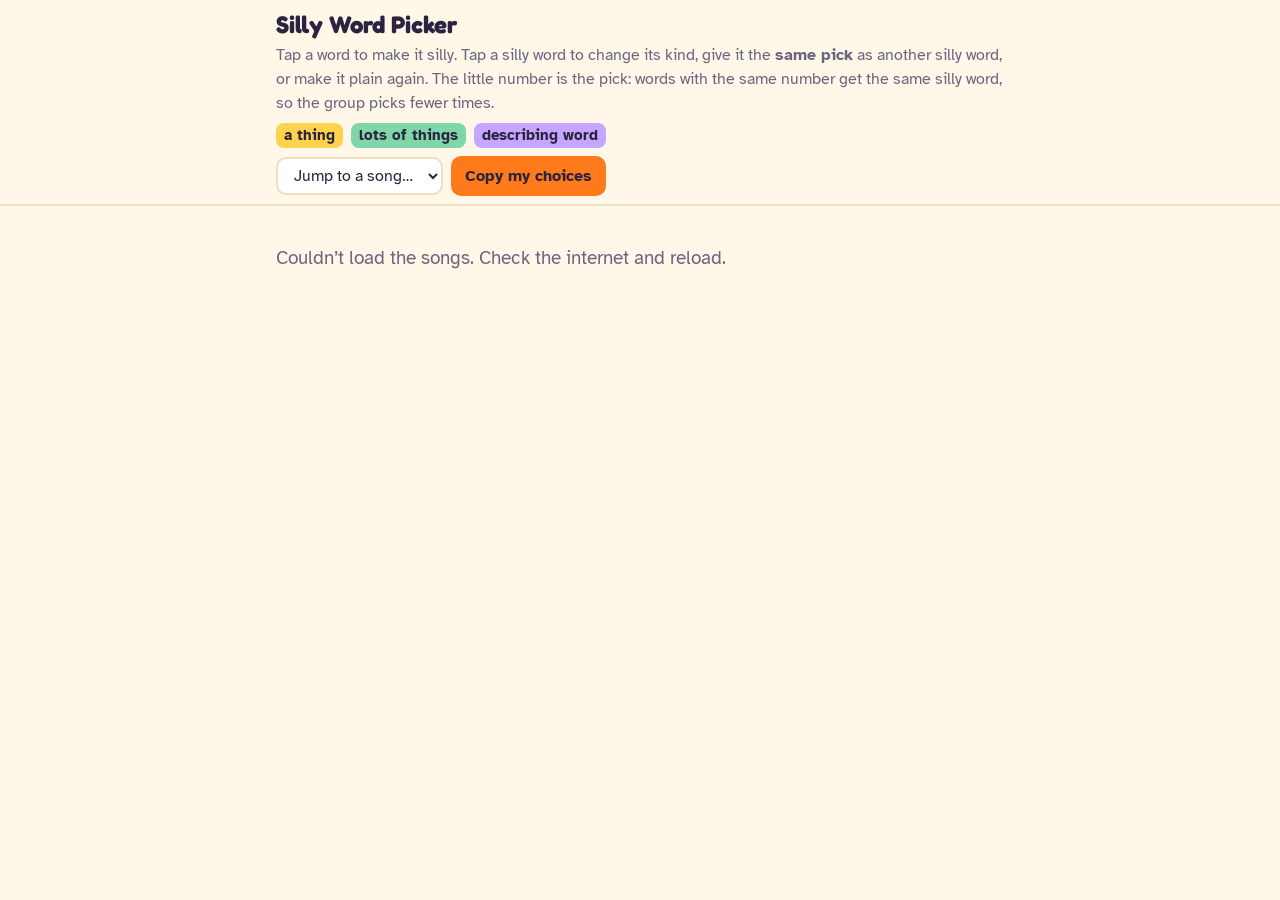
==== tools/silly-picker.html @ f16637ec "Silly words: {bow=knot} lets two words share one pick; silly word picker page (v24) Co-Authored-By: " ====
<!doctype html>
<html lang="en">
<head>
<meta charset="utf-8">
<meta name="viewport" content="width=device-width, initial-scale=1">
<title>Silly Word Picker</title>
<link href="https://fonts.googleapis.com/css2?family=Atkinson+Hyperlegible:wght@400;700&family=Fredoka:wght@500;600;700&display=swap" rel="stylesheet">
<style>
/* A helper page for David: choose which words in each silly song get swapped for silly picks.
   Reads the live song list, writes nothing to it. Choices are kept in this browser (localStorage)
   and Claude applies them to song-party-data (which both Song Party and Jam Session read). */
:root {
  --bg: #FFF7E8; --panel: #FFFFFF; --ink: #2B2340; --soft: #6B6680; --line: #F0DEBE; --accent: #FF7A1A;
  --thing: #FFD24D; --things: #7FD6A8; --describe: #C7A6FF; --mark-ink: #2B2340;
}
@media (prefers-color-scheme: dark) {
  :root { --bg: #15112B; --panel: #241E45; --ink: #FFFFFF; --soft: #B6B0CF; --line: #3B3466; --accent: #FF9433; }
}
* { box-sizing: border-box; }
body { margin: 0; background: var(--bg); color: var(--ink); font: 19px/1.5 'Atkinson Hyperlegible', system-ui, sans-serif; }
header { padding: 10px 16px 0; max-width: 760px; margin: 0 auto; }
h1 { font: 700 24px 'Fredoka', sans-serif; margin: 0 0 4px; }
.how { color: var(--soft); font-size: 16px; margin: 0 0 8px; }
.legend { display: flex; flex-wrap: wrap; gap: 8px; align-items: center; font-size: 15px; }
.chip { border-radius: 8px; padding: 1px 8px; color: var(--mark-ink); font-weight: 700; }
.chip.thing, .w.thing { background: var(--thing); }
.chip.things, .w.things { background: var(--things); }
.chip.describe, .w.describe { background: var(--describe); }
.bar { position: sticky; top: 0; z-index: 5; background: var(--bg); border-bottom: 2px solid var(--line); display: flex; flex-wrap: wrap; gap: 8px; align-items: center; padding: 8px max(16px, calc((100% - 728px) / 2)); }
select, button { font: inherit; font-size: 16px; border-radius: 10px; border: 2px solid var(--line); background: var(--panel); color: var(--ink); padding: 6px 12px; cursor: pointer; }
button.primary { background: var(--accent); border-color: var(--accent); color: #2B2340; font-weight: 700; }
#saved { color: var(--soft); font-size: 15px; }
main { max-width: 760px; margin: 0 auto; padding: 8px 16px 120px; }
section.song { background: var(--panel); border: 2px solid var(--line); border-radius: 16px; padding: 14px 18px; margin: 18px 0; scroll-margin-top: 70px; }
.songhead { display: flex; flex-wrap: wrap; align-items: baseline; gap: 6px 12px; }
.songhead h2 { font: 600 22px 'Fredoka', sans-serif; margin: 0; flex: 1 1 auto; }
.count { color: var(--soft); font-size: 15px; }
.changed { color: var(--accent); font-weight: 700; font-size: 15px; }
.lyrics { margin-top: 10px; }
.line { min-height: 1.5em; }
.label { color: var(--soft); font-style: italic; font-size: 16px; }
.w { cursor: pointer; border-radius: 6px; padding: 0 2px; -webkit-user-select: none; user-select: none; }
.w:hover { outline: 2px dashed var(--soft); }
.w.on { color: var(--mark-ink); font-weight: 700; padding: 1px 4px; }
.w.on::after { content: attr(data-k); font-size: 12px; font-weight: 700; margin-left: 3px; vertical-align: super; opacity: .75; }
.pop { position: absolute; z-index: 10; background: var(--panel); border: 2px solid var(--line); border-radius: 14px; padding: 10px; box-shadow: 0 8px 24px rgba(0,0,0,.25); display: flex; flex-direction: column; gap: 6px; min-width: 220px; }
.pop .t { font-weight: 700; margin-bottom: 2px; }
.pop button { text-align: left; }
.pop .row { display: flex; flex-wrap: wrap; gap: 6px; }
.pop { max-width: min(360px, calc(100vw - 24px)); }
.pop button.sel { outline: 3px solid var(--accent); }
.reset { font-size: 14px; padding: 3px 10px; }
#msg { padding: 30px 0; color: var(--soft); }
</style>
</head>
<body>
<header>
  <h1>Silly Word Picker</h1>
  <p class="how">Tap a word to make it silly. Tap a silly word to change its kind, give it the <b>same pick</b> as another silly word, or make it plain again. The little number is the pick: words with the same number get the same silly word, so the group picks fewer times.</p>
  <div class="legend">
    <span class="chip thing">a thing</span>
    <span class="chip things">lots of things</span>
    <span class="chip describe">describing word</span>
  </div>
</header>
<div class="bar">
  <select id="jump" aria-label="Jump to song"><option value="">Jump to a song…</option></select>
  <button class="primary" id="copy">Copy my choices</button>
  <span id="saved"></span>
</div>
<main><div id="msg">Loading songs…</div></main>
<script>
var DATA_URL = 'https://www.davyrockett.com/song-party-data/data.json';
var STORE = 'sillyPicker.v1';
var KINDS = { thing: 'a thing', things: 'lots of things', describe: 'describing word' };
var WORD = /\{([^}]+)\}|([A-Za-z]+(?:[’'](?!s\b)[A-Za-z]+)*)/g;
var songs = [];          // { id, title, original, lines: [[token]] }
var saved = load();

function load() { try { return JSON.parse(localStorage.getItem(STORE)) || {}; } catch (e) { return {}; } }
function persist() {
  var out = {};
  songs.forEach(function (s) { var l = serialize(s); if (l !== s.original) out[s.id] = { title: s.title, lyrics: l }; });
  try { localStorage.setItem(STORE, JSON.stringify(out)); } catch (e) {}
  saved = out;
  var n = Object.keys(out).length;
  document.getElementById('saved').textContent = n ? 'Saved — ' + n + ' song' + (n > 1 ? 's' : '') + ' changed' : 'No changes yet';
}

function parse(text) {
  return text.split('\n').map(function (line) {
    if (/^\s*\[[^\]]*\]\s*$/.test(line)) return [{ label: line }];
    var toks = [], last = 0, m;
    WORD.lastIndex = 0;
    while ((m = WORD.exec(line))) {
      if (m.index > last) toks.push({ text: line.slice(last, m.index) });
      if (m[1] != null) {
        var parts = m[1].split('|'), ln = parts[0].split('=');
        var k = (parts[1] || 'thing').trim().toLowerCase();
        toks.push({ word: ln[0], link: ln[1] != null ? ln[1].trim() : null, on: true, kind: KINDS[k] ? k : 'thing' });
      } else toks.push({ word: m[2], on: false, kind: null });
      last = WORD.lastIndex;
    }
    if (last < line.length) toks.push({ text: line.slice(last) });
    return toks;
  });
}
function serialize(s) {
  return s.lines.map(function (toks) {
    return toks.map(function (t) {
      if (t.label != null) return t.label;
      if (t.text != null) return t.text;
      if (!t.on) return t.word;
      var ln = t.link && t.link.toLowerCase() !== t.word.toLowerCase() ? '=' + t.link : '';
      return '{' + t.word + ln + (t.kind === 'thing' ? '' : '|' + t.kind) + '}';
    }).join('');
  }).join('\n');
}
function words(s) { var a = []; s.lines.forEach(function (l) { l.forEach(function (t) { if (t.word != null) a.push(t); }); }); return a; }
function key(t) { return (t.link || t.word).toLowerCase(); }   // which pick it takes
function same(a, b) { return a.word.toLowerCase() === b.word.toLowerCase(); }
function guess(s, t) {
  var w = words(s), i = w.indexOf(t), prev = i > 0 ? w[i - 1].word.toLowerCase() : '';
  if (/^(of|some|many|lots|all|these|those)$/.test(prev)) return 'things';
  if (/^(a|an|the|my|your|his|her|our|their|this|that|one)$/.test(prev)) return 'thing';
  if (/(ing|ful|ous|ish|est|y)$/i.test(t.word) && !/(ey|ay|oy)$/i.test(t.word)) return 'describe';
  if (/[^s]s$/i.test(t.word)) return 'things';
  return 'thing';
}
// The picks in order: [{ key, kind, name }], name = the first silly word that takes it.
function groups(s) {
  var out = [], at = {};
  words(s).forEach(function (t) {
    if (!t.on) return;
    var k = key(t);
    if (at[k] == null) { at[k] = out.length; out.push({ key: k, kind: t.kind, name: t.word, words: [t.word.toLowerCase()] }); }
    else if (out[at[k]].words.indexOf(t.word.toLowerCase()) < 0) out[at[k]].words.push(t.word.toLowerCase());
  });
  return out;
}
function picks(s) { return groups(s).length; }

function render() {
  var main = document.querySelector('main'), jump = document.getElementById('jump');
  main.innerHTML = '';
  songs.forEach(function (s, si) {
    var sec = document.createElement('section'); sec.className = 'song'; sec.id = 'song-' + si;
    var head = document.createElement('div'); head.className = 'songhead';
    head.innerHTML = '<h2></h2><span class="count"></span><span class="changed"></span>';
    head.querySelector('h2').textContent = s.title;
    var reset = document.createElement('button'); reset.className = 'reset'; reset.textContent = 'Undo my changes';
    reset.onclick = function () { s.lines = parse(s.original); refresh(s); };
    head.appendChild(reset);
    sec.appendChild(head);
    var ly = document.createElement('div'); ly.className = 'lyrics'; sec.appendChild(ly);
    s.el = { count: head.querySelector('.count'), changed: head.querySelector('.changed'), lyrics: ly, reset: reset };
    main.appendChild(sec);
    paint(s);
    var o = document.createElement('option'); o.value = si; o.textContent = s.title; jump.appendChild(o);
  });
  persist();
}
function paint(s) {
  var ly = s.el.lyrics; ly.innerHTML = '';
  var gs = groups(s), num = {};
  gs.forEach(function (g, i) { num[g.key] = i + 1; });
  s.lines.forEach(function (toks) {
    var d = document.createElement('div'); d.className = 'line';
    toks.forEach(function (t) {
      if (t.label != null) { var l = document.createElement('span'); l.className = 'label'; l.textContent = t.label; d.appendChild(l); return; }
      if (t.text != null) { d.appendChild(document.createTextNode(t.text)); return; }
      var sp = document.createElement('span');
      sp.className = 'w' + (t.on ? ' on ' + t.kind : '');
      if (t.on) sp.dataset.k = num[key(t)];
      sp.textContent = t.word;
      sp.onclick = function (e) { e.stopPropagation(); tap(s, t, sp); };
      d.appendChild(sp);
    });
    ly.appendChild(d);
  });
  var n = gs.length;
  s.el.count.textContent = n + ' pick' + (n === 1 ? '' : 's') + (gs.some(function (g) { return g.words.length > 1; })
    ? ' — ' + gs.filter(function (g) { return g.words.length > 1; }).map(function (g) { return g.words.join(' + '); }).join(', ') : '');
  var ch = serialize(s) !== s.original;
  s.el.changed.textContent = ch ? 'changed' : '';
  s.el.reset.style.visibility = ch ? 'visible' : 'hidden';
}
function refresh(s) { closePop(); paint(s); persist(); }

function tap(s, t, el) {
  if (!t.on) {
    var twin = words(s).filter(function (w) { return w.on && same(w, t); })[0];
    t.on = true; t.link = twin ? twin.link : null; t.kind = twin ? twin.kind : guess(s, t);
    refresh(s); return;
  }
  openPop(s, t, el);
}
var pop = null;
function closePop() { if (pop) { pop.remove(); pop = null; } }
function openPop(s, t, el) {
  closePop();
  pop = document.createElement('div'); pop.className = 'pop';
  pop.onclick = function (e) { e.stopPropagation(); };
  var title = document.createElement('div'); title.className = 't'; title.textContent = '“' + t.word + '” is…'; pop.appendChild(title);
  Object.keys(KINDS).forEach(function (k) {
    var b = document.createElement('button'); b.textContent = KINDS[k]; b.className = 'chip ' + k + (t.kind === k ? ' sel' : '');
    b.onclick = function () { var mk = key(t); words(s).forEach(function (w) { if (w.on && key(w) === mk) w.kind = k; }); refresh(s); };
    pop.appendChild(b);
  });
  var twins = words(s).filter(function (w) { return same(w, t); });
  var off = twins.filter(function (w) { return !w.on; }).length;
  if (off) {
    var all = document.createElement('button'); all.textContent = 'Make every “' + t.word + '” silly (' + twins.length + ')';
    all.onclick = function () { twins.forEach(function (w) { w.on = true; w.kind = t.kind; w.link = t.link; }); refresh(s); };
    pop.appendChild(all);
  }
  // Share a pick: this word's whole pick joins another pick (same silly word in both places).
  var gs = groups(s), mine = key(t);
  var others = gs.filter(function (g) { return g.key !== mine; });
  if (others.length) {
    var h = document.createElement('div'); h.className = 't'; h.textContent = 'Same pick as…'; pop.appendChild(h);
    var row = document.createElement('div'); row.className = 'row'; pop.appendChild(row);
    others.forEach(function (g) {
      var b = document.createElement('button'); b.className = 'chip ' + g.kind;
      b.textContent = (gs.indexOf(g) + 1) + ' ' + g.words.join(' + ');
      b.onclick = function () {
        words(s).forEach(function (w) { if (w.on && key(w) === mine) { w.link = g.key; w.kind = g.kind; } });
        refresh(s);
      };
      row.appendChild(b);
    });
  }
  var mates = words(s).filter(function (w) { return w.on && key(w) === mine && !same(w, t); });
  if (mates.length) {
    var own = document.createElement('button'); own.textContent = 'Give “' + t.word + '” its own pick';
    own.onclick = function () {
      // This word leads the pick: the others keep sharing among themselves. Otherwise this word just leaves.
      if (mine === t.word.toLowerCase()) { var lead = mates[0].word; mates.forEach(function (w) { w.link = lead; }); }
      else twins.forEach(function (w) { if (w.on) w.link = null; });
      refresh(s);
    };
    pop.appendChild(own);
  }
  var plain = document.createElement('button'); plain.textContent = 'Not silly — sing the real word';
  plain.onclick = function () { t.on = false; t.kind = null; t.link = null; refresh(s); };
  pop.appendChild(plain);
  if (twins.filter(function (w) { return w.on; }).length > 1) {
    var none = document.createElement('button'); none.textContent = 'Make every “' + t.word + '” plain';
    none.onclick = function () { twins.forEach(function (w) { w.on = false; w.kind = null; w.link = null; }); refresh(s); };
    pop.appendChild(none);
  }
  document.body.appendChild(pop);
  var r = el.getBoundingClientRect();
  var left = Math.min(window.scrollX + r.left, window.scrollX + document.documentElement.clientWidth - pop.offsetWidth - 12);
  pop.style.left = Math.max(window.scrollX + 12, left) + 'px';
  pop.style.top = (window.scrollY + r.bottom + 6) + 'px';
}
document.addEventListener('click', closePop);
document.addEventListener('keydown', function (e) { if (e.key === 'Escape') closePop(); });
document.getElementById('jump').onchange = function () {
  if (this.value !== '') document.getElementById('song-' + this.value).scrollIntoView({ behavior: 'smooth' });
  this.value = '';
};
document.getElementById('copy').onclick = function () {
  var txt = JSON.stringify(saved, null, 2), b = this;
  (navigator.clipboard ? navigator.clipboard.writeText(txt) : Promise.reject()).then(function () {
    b.textContent = 'Copied!'; setTimeout(function () { b.textContent = 'Copy my choices'; }, 1500);
  }, function () { prompt('Copy this:', txt); });
};

fetch(DATA_URL + '?t=' + Date.now(), { cache: 'no-store' }).then(function (r) { return r.json(); }).then(function (d) {
  var items = d.items || {};
  Object.keys(items).forEach(function (id) {
    var it = items[id];
    if (it.type !== 'song' || it.deleted || it.activity || !/\{[^}]+\}/.test(it.lyrics || '')) return;
    var s = { id: id, title: it.title, original: it.lyrics };
    s.lines = parse(saved[id] ? saved[id].lyrics : it.lyrics);
    songs.push(s);
  });
  songs.sort(function (a, b) { return a.title.localeCompare(b.title); });
  render();
}).catch(function () { document.getElementById('msg').textContent = 'Couldn’t load the songs. Check the internet and reload.'; });
</script>
</body>
</html>
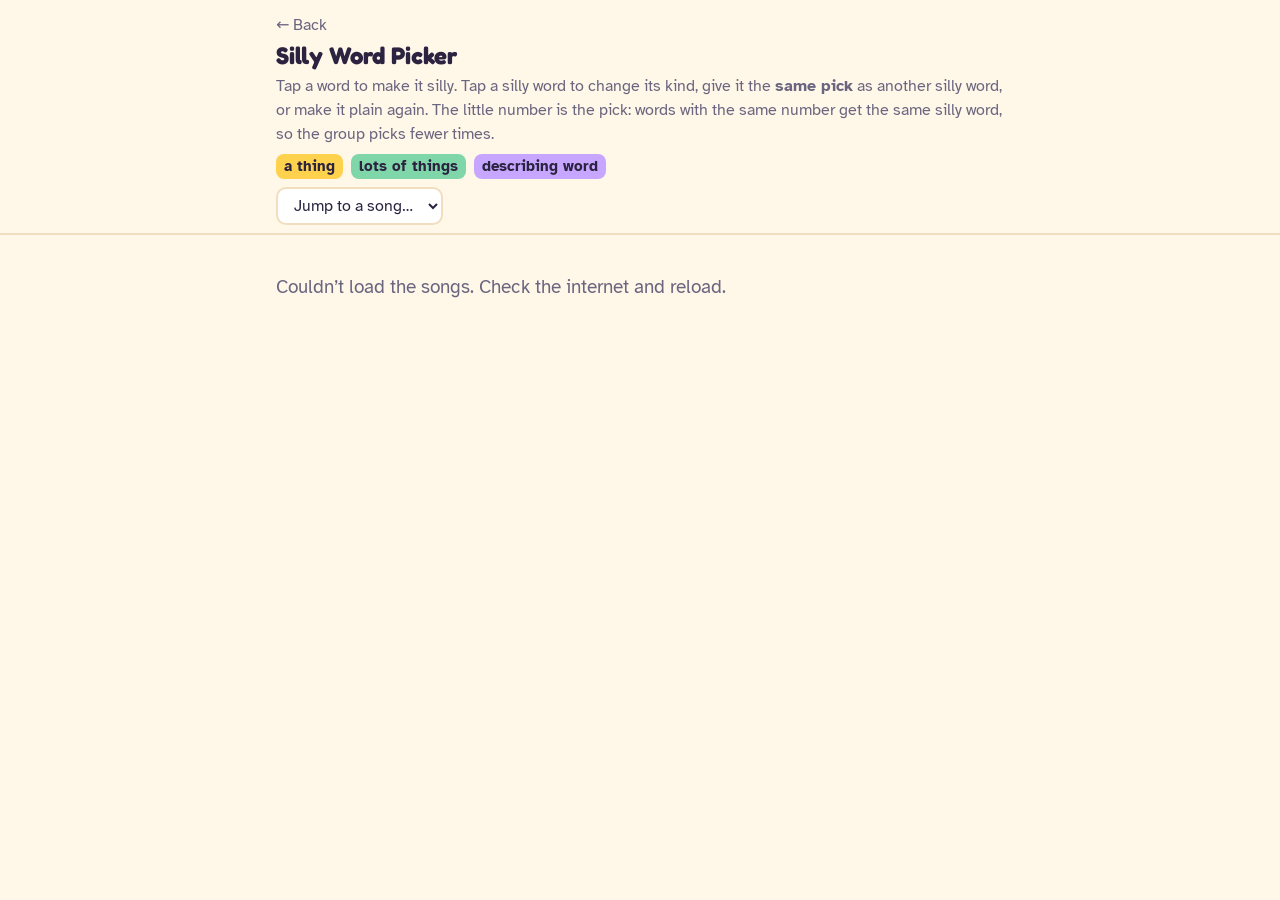
==== commit 2dade6ed: "Settings: Choose silly words opens the Silly Word Picker, which now saves to the song list (v25) Co-" ====
--- a/tools/silly-picker.html
+++ b/tools/silly-picker.html
@@ -7,8 +7,9 @@
 <link href="https://fonts.googleapis.com/css2?family=Atkinson+Hyperlegible:wght@400;700&family=Fredoka:wght@500;600;700&display=swap" rel="stylesheet">
 <style>
 /* A helper page for David: choose which words in each silly song get swapped for silly picks.
-   Reads the live song list, writes nothing to it. Choices are kept in this browser (localStorage)
-   and Claude applies them to song-party-data (which both Song Party and Jam Session read). */
+   Opened from Song Party's Settings and Jam Session's Silly Songs list. Unsaved choices are kept in this
+   browser (localStorage); Save writes them to song-party-data (which both apps read) with Song Party's
+   access key (same site, so same localStorage key sp.sync-token). */
 :root {
   --bg: #FFF7E8; --panel: #FFFFFF; --ink: #2B2340; --soft: #6B6680; --line: #F0DEBE; --accent: #FF7A1A;
   --thing: #FFD24D; --things: #7FD6A8; --describe: #C7A6FF; --mark-ink: #2B2340;
@@ -50,11 +51,15 @@
 .pop { max-width: min(360px, calc(100vw - 24px)); }
 .pop button.sel { outline: 3px solid var(--accent); }
 .reset { font-size: 14px; padding: 3px 10px; }
+.back { color: var(--soft); text-decoration: none; font-size: 16px; display: inline-block; margin-bottom: 4px; }
+#saved.problem { color: #C0392B; }
+button:disabled { opacity: .5; cursor: default; }
 #msg { padding: 30px 0; color: var(--soft); }
 </style>
 </head>
 <body>
 <header>
+  <a class="back" href="../" id="back">← Back</a>
   <h1>Silly Word Picker</h1>
   <p class="how">Tap a word to make it silly. Tap a silly word to change its kind, give it the <b>same pick</b> as another silly word, or make it plain again. The little number is the pick: words with the same number get the same silly word, so the group picks fewer times.</p>
   <div class="legend">
@@ -65,12 +70,14 @@
 </header>
 <div class="bar">
   <select id="jump" aria-label="Jump to song"><option value="">Jump to a song…</option></select>
-  <button class="primary" id="copy">Copy my choices</button>
+  <button class="primary" id="save" hidden>Save</button>
   <span id="saved"></span>
 </div>
 <main><div id="msg">Loading songs…</div></main>
 <script>
-var DATA_URL = 'https://www.davyrockett.com/song-party-data/data.json';
+var DATA_REPO = 'davyrockett/song-party-data', DATA_FILE = 'data.json';
+var PAGES_COPY = 'https://www.davyrockett.com/song-party-data/data.json';
+var TOKEN = (function () { try { return localStorage.getItem('sp.sync-token'); } catch (e) { return null; } })();
 var STORE = 'sillyPicker.v1';
 var KINDS = { thing: 'a thing', things: 'lots of things', describe: 'describing word' };
 var WORD = /\{([^}]+)\}|([A-Za-z]+(?:[’'](?!s\b)[A-Za-z]+)*)/g;
@@ -83,8 +90,70 @@
   songs.forEach(function (s) { var l = serialize(s); if (l !== s.original) out[s.id] = { title: s.title, lyrics: l }; });
   try { localStorage.setItem(STORE, JSON.stringify(out)); } catch (e) {}
   saved = out;
-  var n = Object.keys(out).length;
-  document.getElementById('saved').textContent = n ? 'Saved — ' + n + ' song' + (n > 1 ? 's' : '') + ' changed' : 'No changes yet';
+  status();
+}
+var saving = false;
+function status(msg, problem) {
+  var n = Object.keys(saved).length, el = document.getElementById('saved'), btn = document.getElementById('save');
+  btn.hidden = !n;
+  btn.disabled = saving || !TOKEN;
+  btn.textContent = saving ? 'Saving…' : 'Save ' + n + ' song' + (n === 1 ? '' : 's');
+  el.className = problem || (n && !TOKEN) ? 'problem' : '';
+  el.textContent = msg || (n && !TOKEN ? 'To save, add your access key in Song Party’s Settings. Your changes are kept here till then.'
+    : n ? 'Not saved yet' : 'All saved');
+}
+
+/* ---------- GitHub (same way Song Party saves) ---------- */
+function toBase64(text) {
+  var bytes = new TextEncoder().encode(text), bin = '';
+  for (var i = 0; i < bytes.length; i += 0x8000) bin += String.fromCharCode.apply(null, bytes.subarray(i, i + 0x8000));
+  return btoa(bin);
+}
+function fromBase64(b64) {
+  var bin = atob(b64.replace(/\s/g, '')), bytes = new Uint8Array(bin.length);
+  for (var i = 0; i < bin.length; i++) bytes[i] = bin.charCodeAt(i);
+  return new TextDecoder().decode(bytes);
+}
+function github(options) {
+  var headers = { Accept: 'application/vnd.github+json', 'X-GitHub-Api-Version': '2022-11-28', Authorization: 'Bearer ' + TOKEN };
+  if (options && options.body) headers['Content-Type'] = 'application/json';
+  return fetch('https://api.github.com/repos/' + DATA_REPO + '/contents/' + DATA_FILE, Object.assign({ cache: 'no-store', headers: headers }, options || {}));
+}
+// The newest song list: { data, sha }. With the key, straight from GitHub; without, the public copy.
+function download() {
+  if (TOKEN) return github().then(function (r) {
+    if (!r.ok) throw new Error(r.status === 401 ? 'The access key isn’t working.' : 'GitHub said ' + r.status + '.');
+    return r.json().then(function (b) { return { data: JSON.parse(fromBase64(b.content)), sha: b.sha }; });
+  });
+  return fetch('https://api.github.com/repos/' + DATA_REPO + '/contents/' + DATA_FILE, { cache: 'no-cache', headers: { Accept: 'application/vnd.github.raw+json' } })
+    .then(function (r) { if (!r.ok) throw 0; return r.json(); })
+    .catch(function () { return fetch(PAGES_COPY + '?t=' + Date.now(), { cache: 'no-store' }).then(function (r) { return r.json(); }); })
+    .then(function (d) { return { data: d, sha: null }; });
+}
+function save() {
+  var changed = songs.filter(function (s) { return serialize(s) !== s.original; });
+  if (!changed.length || !TOKEN || saving) return;
+  saving = true; status('Saving…');
+  function attempt(n) {
+    return download().then(function (r) {
+      var now = new Date().toISOString(), items = r.data.items;
+      changed.forEach(function (s) { if (items[s.id]) { items[s.id].lyrics = serialize(s); items[s.id].updatedAt = now; } });
+      var body = { message: 'Silly words: ' + changed.map(function (s) { return s.title; }).join(', '),
+        content: toBase64(JSON.stringify(r.data, null, 2) + '\n'), sha: r.sha };
+      return github({ method: 'PUT', body: JSON.stringify(body) }).then(function (res) {
+        if ((res.status === 409 || res.status === 422) && n < 3) return attempt(n + 1);
+        if (res.status === 403) throw new Error('Your access key can read but not save.');
+        if (!res.ok) throw new Error('GitHub said ' + res.status + ' when saving.');
+      });
+    });
+  }
+  attempt(0).then(function () {
+    changed.forEach(function (s) { s.original = serialize(s); paint(s); });
+    saving = false; persist();
+    status('✓ Saved. Song Party and Jam Session have the new words.');
+  }, function (e) {
+    saving = false; status((e && e.message) || 'Couldn’t save. Check the internet and try again.', true);
+  });
 }
 
 function parse(text) {
@@ -261,15 +330,12 @@
   if (this.value !== '') document.getElementById('song-' + this.value).scrollIntoView({ behavior: 'smooth' });
   this.value = '';
 };
-document.getElementById('copy').onclick = function () {
-  var txt = JSON.stringify(saved, null, 2), b = this;
-  (navigator.clipboard ? navigator.clipboard.writeText(txt) : Promise.reject()).then(function () {
-    b.textContent = 'Copied!'; setTimeout(function () { b.textContent = 'Copy my choices'; }, 1500);
-  }, function () { prompt('Copy this:', txt); });
-};
-
-fetch(DATA_URL + '?t=' + Date.now(), { cache: 'no-store' }).then(function (r) { return r.json(); }).then(function (d) {
-  var items = d.items || {};
+document.getElementById('save').onclick = save;
+// Back to the app that opened this page.
+document.getElementById('back').onclick = function (e) { if (history.length > 1) { e.preventDefault(); history.back(); } };
+
+download().then(function (r) {
+  var items = r.data.items || {};
   Object.keys(items).forEach(function (id) {
     var it = items[id];
     if (it.type !== 'song' || it.deleted || it.activity || !/\{[^}]+\}/.test(it.lyrics || '')) return;
@@ -279,6 +345,10 @@
   });
   songs.sort(function (a, b) { return a.title.localeCompare(b.title); });
   render();
+  if (location.hash) {   // #song-id from a song's own button
+    var at = songs.findIndex(function (s) { return '#' + s.id === location.hash; });
+    if (at >= 0) document.getElementById('song-' + at).scrollIntoView();
+  }
 }).catch(function () { document.getElementById('msg').textContent = 'Couldn’t load the songs. Check the internet and reload.'; });
 </script>
 </body>
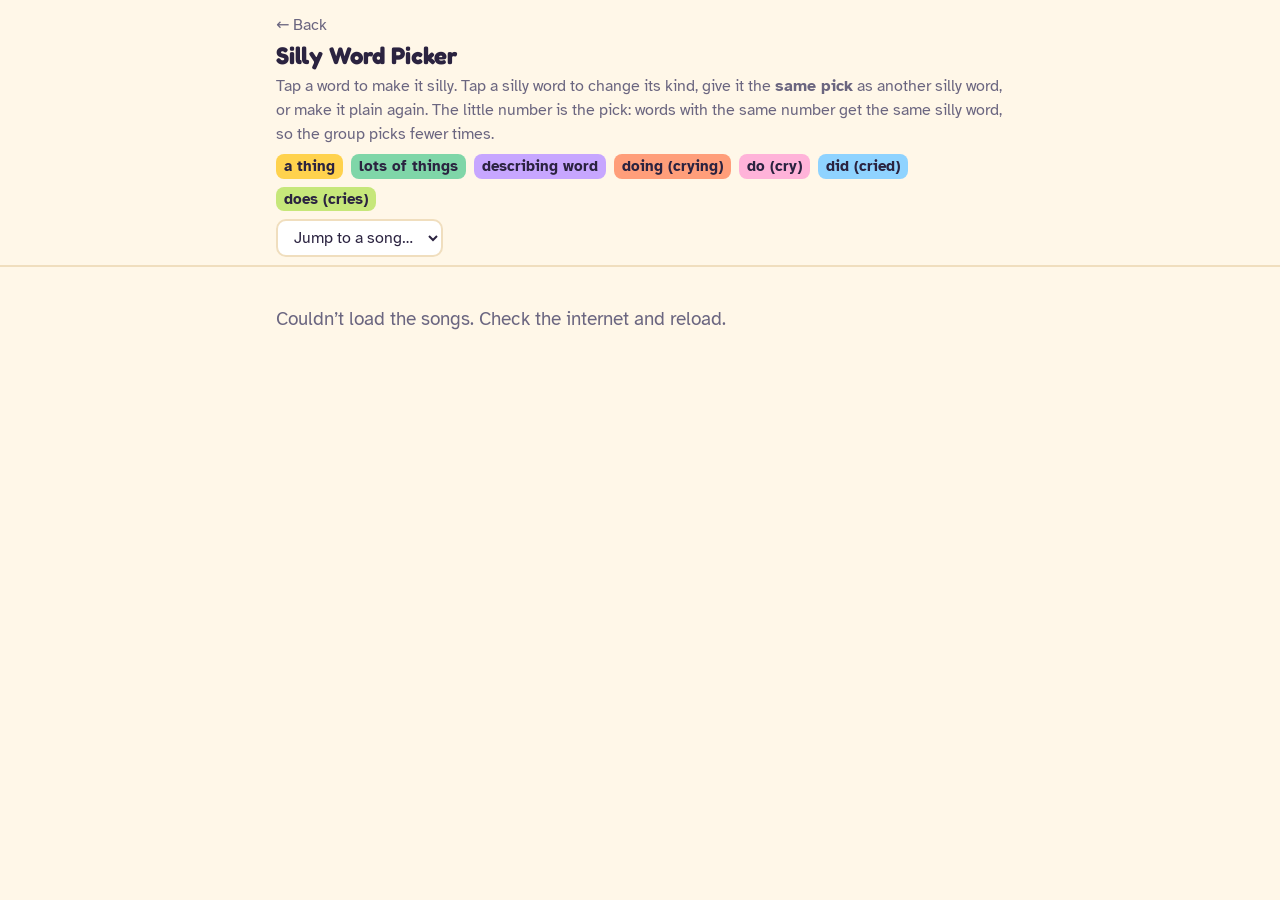
==== commit 9ae3322e: "Silly songs: action words (verbs) like cryin' → dancin' Co-Authored-By: Claude Opus 5.5 <noreply@ant" ====
--- a/tools/silly-picker.html
+++ b/tools/silly-picker.html
@@ -12,7 +12,7 @@
    access key (same site, so same localStorage key sp.sync-token). */
 :root {
   --bg: #FFF7E8; --panel: #FFFFFF; --ink: #2B2340; --soft: #6B6680; --line: #F0DEBE; --accent: #FF7A1A;
-  --thing: #FFD24D; --things: #7FD6A8; --describe: #C7A6FF; --mark-ink: #2B2340;
+  --thing: #FFD24D; --things: #7FD6A8; --describe: #C7A6FF; --doing: #FF9E7A; --do: #FFB3D9; --did: #8FD3FF; --does: #C6E77A; --mark-ink: #2B2340;
 }
 @media (prefers-color-scheme: dark) {
   :root { --bg: #15112B; --panel: #241E45; --ink: #FFFFFF; --soft: #B6B0CF; --line: #3B3466; --accent: #FF9433; }
@@ -27,6 +27,10 @@
 .chip.thing, .w.thing { background: var(--thing); }
 .chip.things, .w.things { background: var(--things); }
 .chip.describe, .w.describe { background: var(--describe); }
+.chip.doing, .w.doing { background: var(--doing); }
+.chip.do, .w.do { background: var(--do); }
+.chip.did, .w.did { background: var(--did); }
+.chip.does, .w.does { background: var(--does); }
 .bar { position: sticky; top: 0; z-index: 5; background: var(--bg); border-bottom: 2px solid var(--line); display: flex; flex-wrap: wrap; gap: 8px; align-items: center; padding: 8px max(16px, calc((100% - 728px) / 2)); }
 select, button { font: inherit; font-size: 16px; border-radius: 10px; border: 2px solid var(--line); background: var(--panel); color: var(--ink); padding: 6px 12px; cursor: pointer; }
 button.primary { background: var(--accent); border-color: var(--accent); color: #2B2340; font-weight: 700; }
@@ -66,6 +70,10 @@
     <span class="chip thing">a thing</span>
     <span class="chip things">lots of things</span>
     <span class="chip describe">describing word</span>
+    <span class="chip doing">doing (crying)</span>
+    <span class="chip do">do (cry)</span>
+    <span class="chip did">did (cried)</span>
+    <span class="chip does">does (cries)</span>
   </div>
 </header>
 <div class="bar">
@@ -79,8 +87,10 @@
 var PAGES_COPY = 'https://www.davyrockett.com/song-party-data/data.json';
 var TOKEN = (function () { try { return localStorage.getItem('sp.sync-token'); } catch (e) { return null; } })();
 var STORE = 'sillyPicker.v1';
-var KINDS = { thing: 'a thing', things: 'lots of things', describe: 'describing word' };
-var WORD = /\{([^}]+)\}|([A-Za-z]+(?:[’'](?!s\b)[A-Za-z]+)*)/g;
+// The kinds of word (Song Party's SILLY_KINDS). The four action-word kinds are one verb board in different forms.
+var KINDS = { thing: 'a thing', things: 'lots of things', describe: 'describing word',
+  doing: 'doing (crying)', 'do': 'do (cry)', did: 'did (cried)', does: 'does (cries)' };
+var WORD = /\{([^}]+)\}|([A-Za-z]*in[’'](?![A-Za-z])|[A-Za-z]+(?:[’'](?!s\b)[A-Za-z]+)*)/g;   // cryin' keeps its ' (sung as dancin')
 var songs = [];          // { id, title, original, lines: [[token]] }
 var saved = load();
 
@@ -192,6 +202,8 @@
   var w = words(s), i = w.indexOf(t), prev = i > 0 ? w[i - 1].word.toLowerCase() : '';
   if (/^(of|some|many|lots|all|these|those)$/.test(prev)) return 'things';
   if (/^(a|an|the|my|your|his|her|our|their|this|that|one)$/.test(prev)) return 'thing';
+  if (/in[’']$/.test(t.word)) return 'doing';
+  if (/ing$/i.test(t.word) && /^(am|is|are|was|were|be|been|keep|keeps|kept|start|stop|go|goes|went|i'm|you're|they're|we're)$/.test(prev)) return 'doing';
   if (/(ing|ful|ous|ish|est|y)$/i.test(t.word) && !/(ey|ay|oy)$/i.test(t.word)) return 'describe';
   if (/[^s]s$/i.test(t.word)) return 'things';
   return 'thing';
